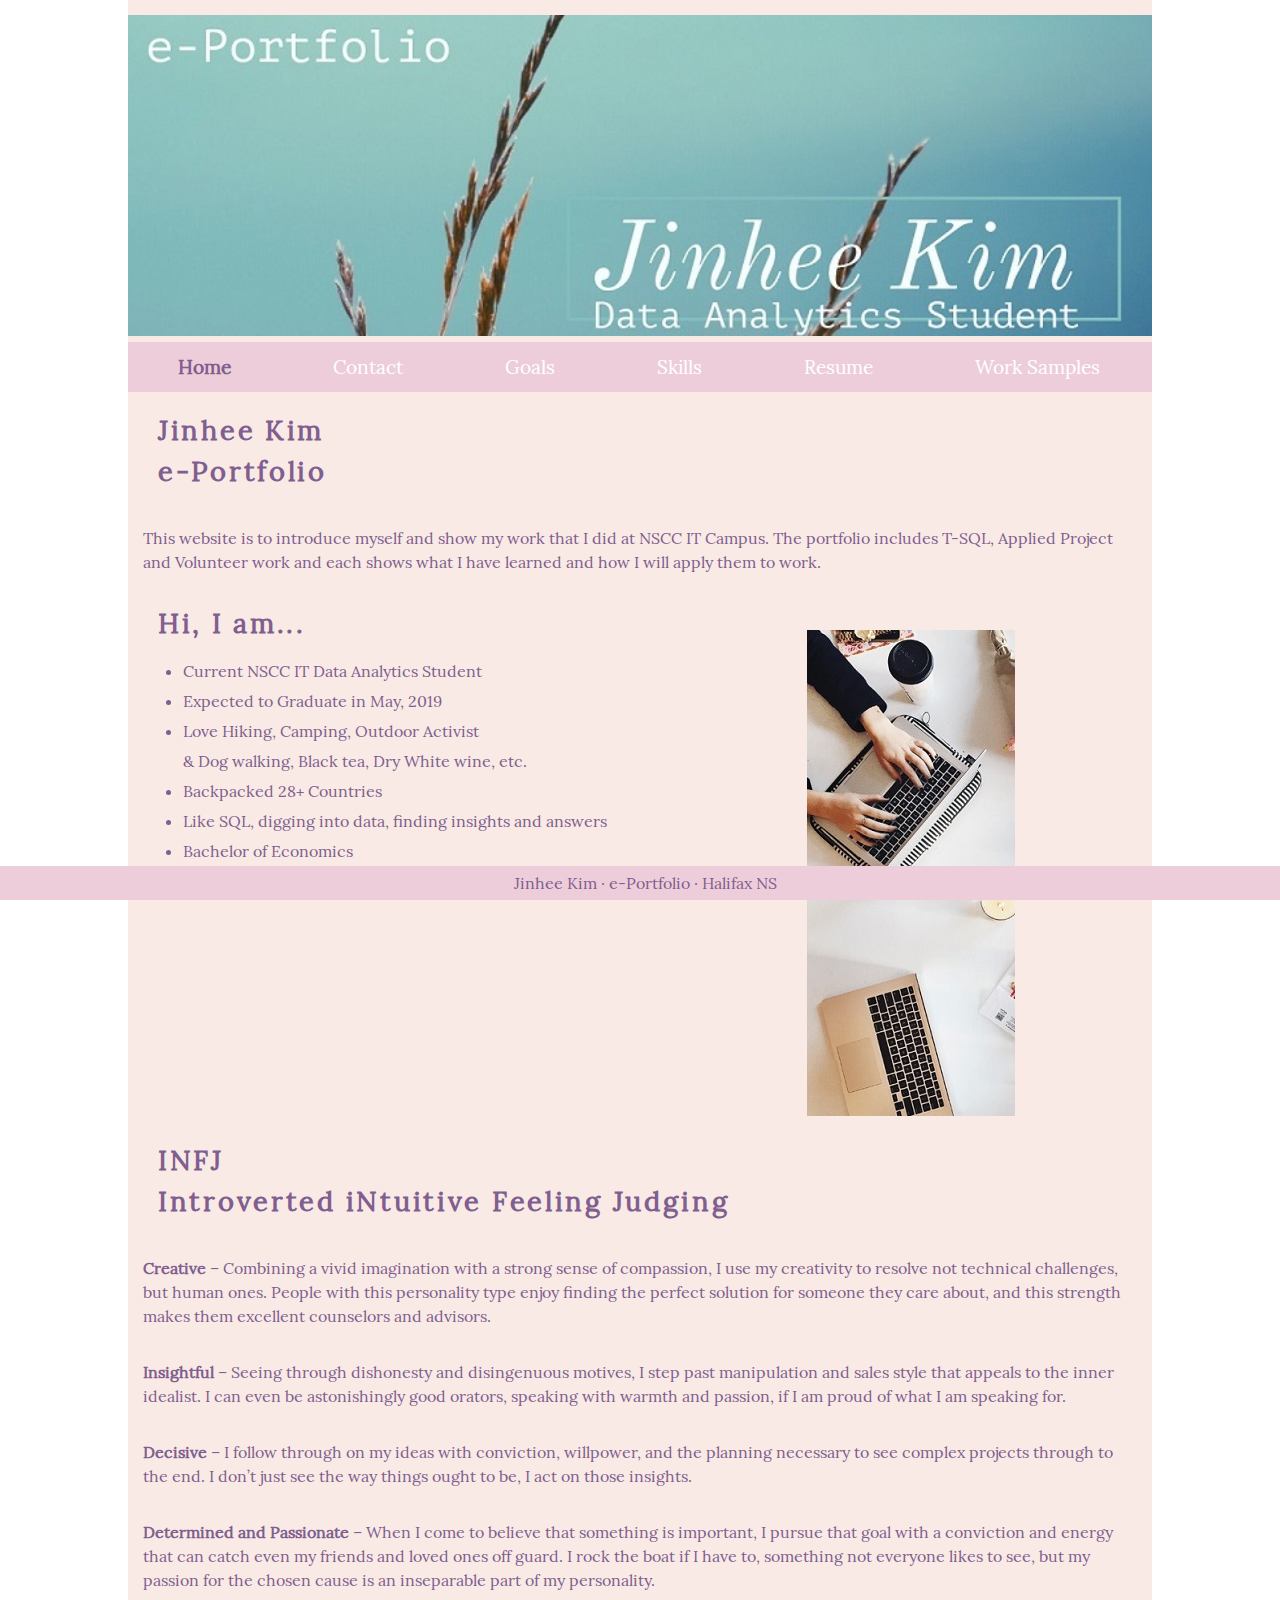
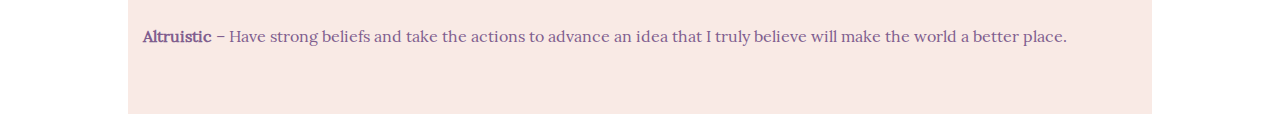
==== index.html @ f3caeade "Add files via upload" ====
<!DOCTYPE html>
<html lang="en">
<head>
    <!--
      ePortfolio
      Author: Jinhee Kim
      Date: April 12, 2018
      Filename: index.html
   -->
    <meta charset="UTF-8" />
    <title> Jinhee Kim | Home </title>
    <meta name="viewport" content="width=device-width, initial-scale=1">
    <link href="styles.css" rel="stylesheet" />
</head>

<body>
    <header>
	  <img src="mypost2.jpg" alt="main" />
		<nav class="menu">
		    <a id="navicon" href="#"><img src="navicon.png" alt="" /></a>
            <ul class="navmenu">
             <li><a class="active" href="index.html"> Home </a></li>
			 <li><a href="contact.html" >Contact </a></li>
             <li><a href="goals.html" > Goals </a></li>
             <li><a href="skills.html" > Skills </a></li>
             <li><a href="resume.html" > Resume </a></li>
   			 <li><a href="worksamples.html" > Work Samples </a></li>
            </ul>
        </nav>
    </header>
   
	<section id="main">
	 <h1> Jinhee Kim <br /> e-Portfolio </h1>
		<p> This website is to introduce myself and show my work that I did at NSCC IT Campus.	
		 The portfolio includes T-SQL, Applied Project and Volunteer work and each shows what I have 
	     learned and how I will apply them to work.</p>
	 
	 <article id="home"> 
		<h1> Hi, I am... </h1> 
		  <ul class="content">
			<li> Current NSCC IT Data Analytics Student  </li>
			<li> Expected to Graduate in May, 2019 </li>
			<li> Love Hiking, Camping, Outdoor Activist
			<br /> & Dog walking, Black tea, Dry White wine, etc. </li>
			<li> Backpacked 28+ Countries </li>
			<li> Like SQL, digging into data, finding insights and answers </li>
			<li> Bachelor of Economics </li>
			<li> Speak Korean, English, Spanish </li>
		  </ul>
	 </article>
	 
	 <aside id="home">
		<img src="ref1.jpg" alt="" />
	 </aside>
	</section>
		
	<section id="homesub">
		<h1> INFJ <br /> Introverted iNtuitive Feeling Judging </h1>
		 <p> <Strong> Creative  </Strong>  – Combining a vivid imagination with a strong sense of compassion, I use my creativity to resolve not 
		 technical challenges, but human ones. People with this personality type enjoy finding the perfect solution for someone 
		 they care about, and this strength makes them excellent counselors and advisors. </p>
		 <p>  <Strong> Insightful </Strong>– Seeing through dishonesty and disingenuous motives, I step past manipulation and sales
		 style that appeals to the inner idealist. I can even be astonishingly good orators, speaking with warmth and passion, 
		 if I am proud of what I am speaking for. </p>
		 <p>  <Strong> Decisive </Strong>– I follow through on my ideas with conviction, willpower, and the planning necessary 
		 to see complex projects through to the end. I don’t just see the way things ought to be, I act on those insights. </p>
		 <p> <Strong> Determined and Passionate</Strong> – When I come to believe that something is important, I pursue that goal with 
		 a conviction and energy that can catch even my friends and loved ones off guard. I rock the boat if I have to, something not
		 everyone likes to see, but my passion for the chosen cause is an inseparable part of my personality. </p>
		 <p> <Strong> Altruistic </Strong>– Have strong beliefs and take the actions to advance an idea that I truly
		 believe will make the world a better place. </p>
	</section>
	
<footer>
Jinhee Kim &#183; e-Portfolio &#183; Halifax NS
</footer>

</body>
</html>
---- styles.css ----
@charset "utf-8";

@font-face{
    font-family: Lora-Regular; /* Google Free Font */ 
	src: url('Lora-Regular.ttf') format('truetype');
}
/*
   eportfolio Style Sheet
   Author: Jinhee Kim
   Date: Apr 12, 2018

   Filename: styles.css
*/
/* =========================================
	Html and Body Styles 
	======================================== */

html {
    background-color: white;
    height: 100%;
	font-family: Lora-Regular, sans-serif, Geneva;
	/*rgb(249,234,229);
	-webkit-box-sizing: border-box;
	-moz-box-sizing: border-box;
	box-sizing: border-box;*/
}

body {
	width: 100%;
	max-width: 1024px;
	min-height: 100%;
	margin: 0;
	padding-top: 15px;
	padding-bottom: 50px;
	margin-left: auto;
	margin-right: auto;
	line-height: 1.5;
	color: rgb(128, 94, 143); /* purple */
	background-color: #F9EAE5;
	-webkit-box-sizing: border-box;
	-moz-box-sizing: border-box;
	box-sizing: border-box;
}

	
/* =========================================
		Main Styles 
	======================================== */

main {
	overflow: auto;
	position: relative; 
}

/* =========================================
	Header/Navigation Styles 
	======================================== */

body > header > img {
	width: 100%;
}

ul.navmenu {
	display: -webkit-flex;
	display: flex;
	flex-flow: row wrap;
	margin-left:auto;
	margin-right:auto;
	justify-content: space-around;
	text-align: center;
	background-color: #EECDDA;
}

ul.navmenu li {
	list-style-type: none;
	margin: 0;
	padding: 0;	
}

nav > ul > li > a {
	font-size: 1.2em;
	height: 50px;
	line-height: 50px;
	text-align: center;
	text-decoration: none;
	color: white;
	background-color: rgb(238, 205, 218);
}

ul.navmenu a.active {
	font-weight: bold;
	color: rgb(128, 94, 143);
}

/* =========================================
		Base Flex Styles 
	======================================== */

section {
	display: -webkit-flex;
	display: flex;
	-webkit-flex-flow: row nowrap;
	flex-flow: row wrap;
	color: rgb(128, 94, 143); /* purple */
	padding-left: 15px;
	padding-right: 15px;
}

section#resumemain {
	display: -webkit-flex;
	display: flex;
	-webkit-flex-flow: row wrap;
	flex-flow: row wrap;
	color: rgb(128, 94, 143); /* purple */
	padding: 15px;
}

section#homesub {
	display: flex;
	flex: row wrap;
	align-items: stretch;
}

/* =========================================
		List image Style 
	======================================== */

article#contact ul li:first-of-type {
	list-style-image: url(email.jpg);
}

article#contact ul li:nth-of-type(2) {
	list-style-image: url(linkedin.png);
}

article#contact ul li:last-of-type {
	list-style-image: url(github.png);
}

/* =========================================
		Article Style
	======================================== */

article#pblock {
	list-style: none;
}

article#pblock {
	display: block;
}

article#contact {
	display: block;
	padding-left: 15px;
}

article#home {
	line-height: 30px;
}

/* =========================================
		Resume.HTML only Style
	======================================== */

section#resumemain p {
	color: black;
	font-weight: bold;
}

section#resumemain li {
	color: gray;
}

/* =========================================
		Aside Styles 
	======================================== */

aside {
	float: left;
	padding-top: 10px;
}


/* =========================================
		Basic headings Styles 
	======================================== */

h1, h2 {
	font-family: Lora-Regular, Geneva, sans-serif;	
}

h1 {
	font-size: 1.7em;
	letter-spacing: 0.1em;
	padding-left: 15px;
}

h2 {
	font-size: 1.3em;
	letter-spacing: 0.05em;
	color: #016187;
}

/* =========================================
		Pulldown Styles 
	======================================== */

a#navicon {
	display: none;
}

/* =========================================
		Mobile Styles 
	======================================== */

@media only screen and (max-width: 480px) {
	
	a#navicon {
		display: block;
	}
	
	nav ul.navmenu  {
		display: none;
	}
	
	a#navicon:hover+ul, nav ul:hover {
		display: block;
		list-style: none;
	}

	ul.navmenu {
		display: -webkit-flex;
		display: flex;
		flex-direction: column;
		align-items: center;
		margin-left:auto;
		margin-right:auto;
		width: 80%;
	}

	section#main {
		display: flex;
		flex: row wrap;
	}
	
	section#homesub {
		display: none;
	}

	aside {
		display: none;
	}
	
}

/* =========================================
		Tablet Styles 
	======================================== */

@media only screen and (min-width: 481px) {
		
	ul.navmenu {
		display: -webkit-flex;
		display: flex;
		flex-flow: row wrap;	
		list-style-type: none;
		margin: 0;
		padding: 0;
	}

     ul.navmenu li {
		margin-right: 2px;
		color: rgb(128, 94, 143); /* purple */
	}

	nav > ul > li > a {
		font-size: 1.2em;
		height: 50px;
		line-height: 50px;
		text-align: center;
		text-decoration: none;
		color: white;
		background-color: rgb(238, 205, 218);
	}
	
	aside#home {
		position: relative;
		left: 200px;
		margin-top:30px;
	}

	section#flexrow {
		display: flex;
		flex-flow: row wrap;
	}	
}

/* =========================================
		Desktop Styles 
	======================================== */

@media only screen and (min-width: 769px) {
	
	ul.navmenu {
		list-style-type: none;
		margin: 0;
		padding: 0;
	}

	nav > ul > li > a {
		font-size: 1.2em;
		height: 50px;
		line-height: 50px;
		text-align: center;
		text-decoration: none;
		color: white;
		background-color: rgb(238, 205, 218);
	}

	aside#home {
		position: relative;
		left: 200px;
		margin-top:30px;
	}
}

/* =========================================
		Footer Styles 
	======================================== */

footer {
	position: fixed;
	bottom: 0;
	left: 0;
	padding: 5px;
	margin-top: 30px;
	width: 100%;
	background-color: rgb(238, 205, 218);
	color: rgb(128, 94, 143) ;
	text-align: center;
	font-size: 1em;
}

/*
reference: https://medialoot.com/blog/how-to-create-a-responsive-navigation-menu-using-only-css/
*/
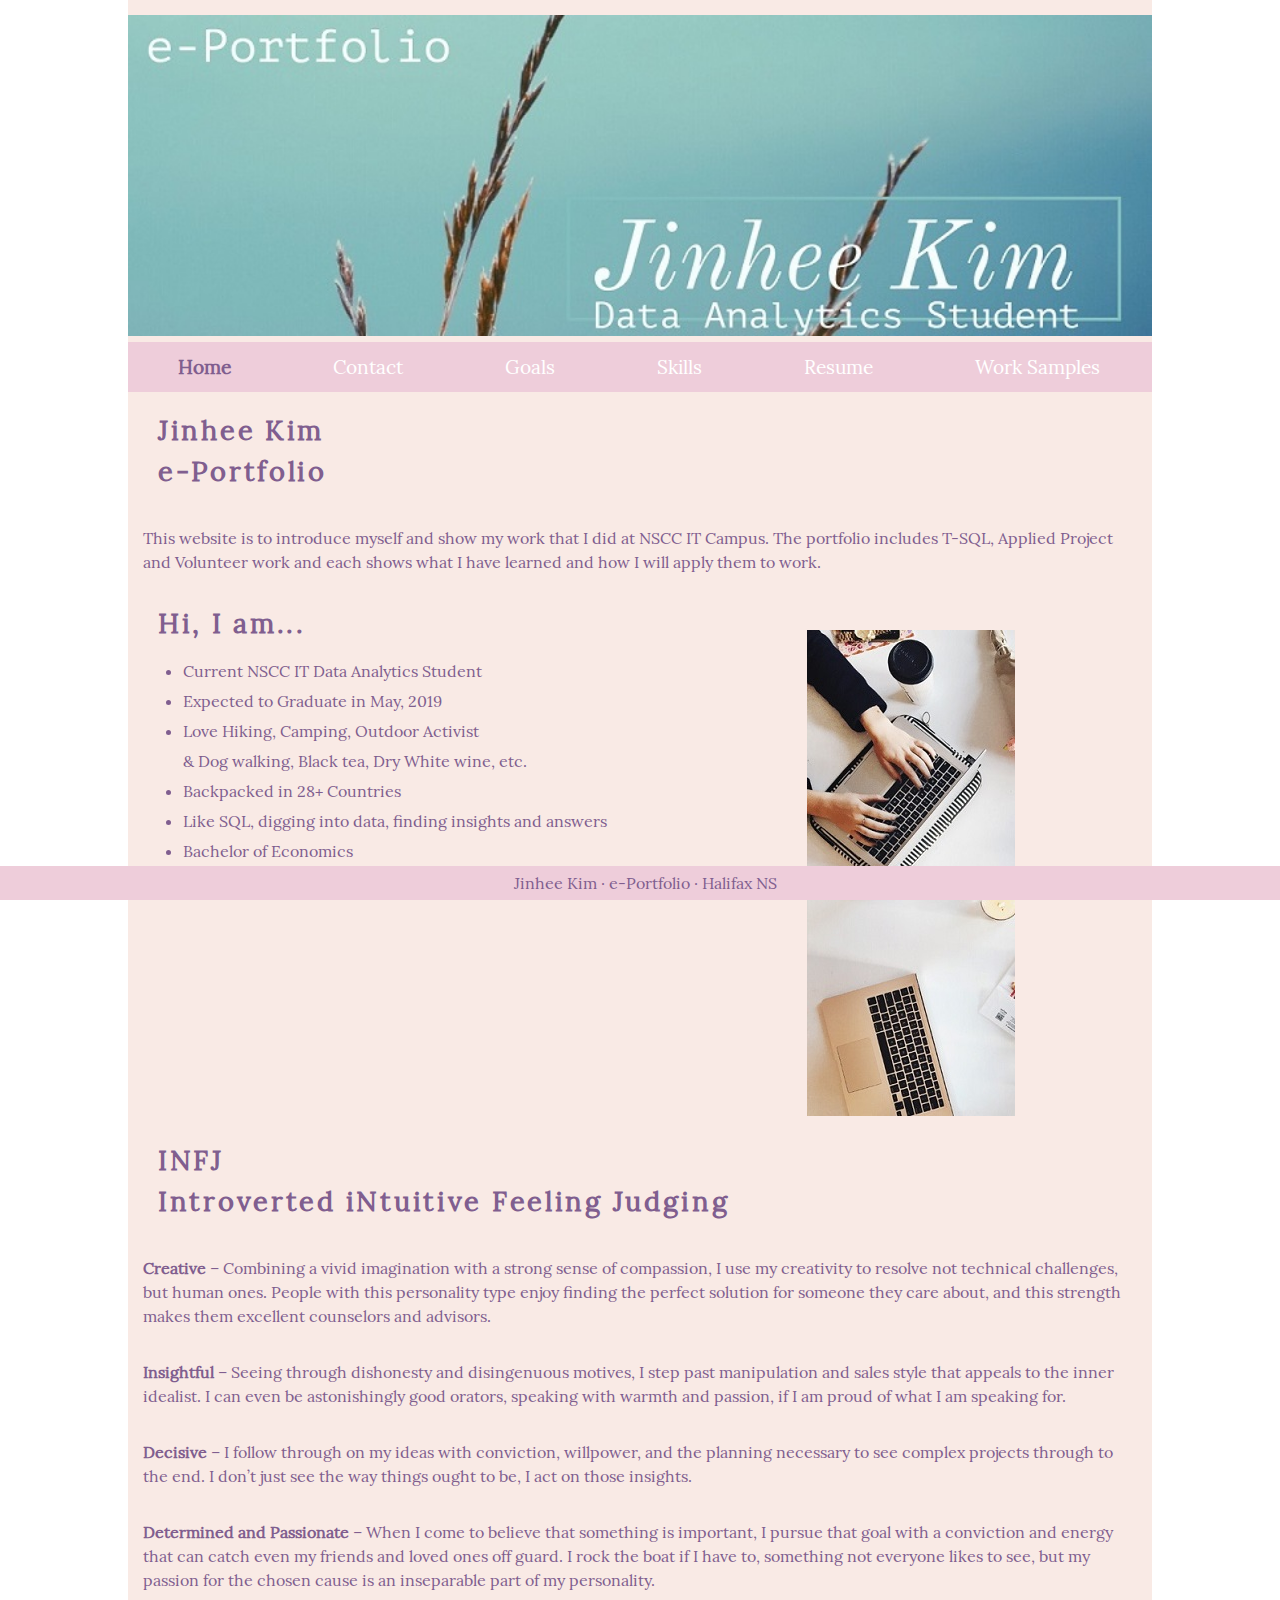
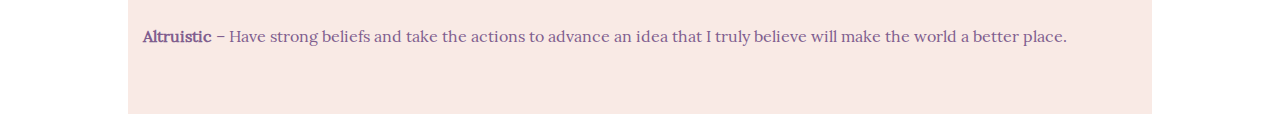
==== commit 55768666: "Update index.html" ====
--- a/index.html
+++ b/index.html
@@ -42,7 +42,7 @@
 			<li> Expected to Graduate in May, 2019 </li>
 			<li> Love Hiking, Camping, Outdoor Activist
 			<br /> & Dog walking, Black tea, Dry White wine, etc. </li>
-			<li> Backpacked 28+ Countries </li>
+			<li> Backpacked in 28+ Countries </li>
 			<li> Like SQL, digging into data, finding insights and answers </li>
 			<li> Bachelor of Economics </li>
 			<li> Speak Korean, English, Spanish </li>
@@ -76,4 +76,4 @@
 </footer>
 
 </body>
-</html>+</html>
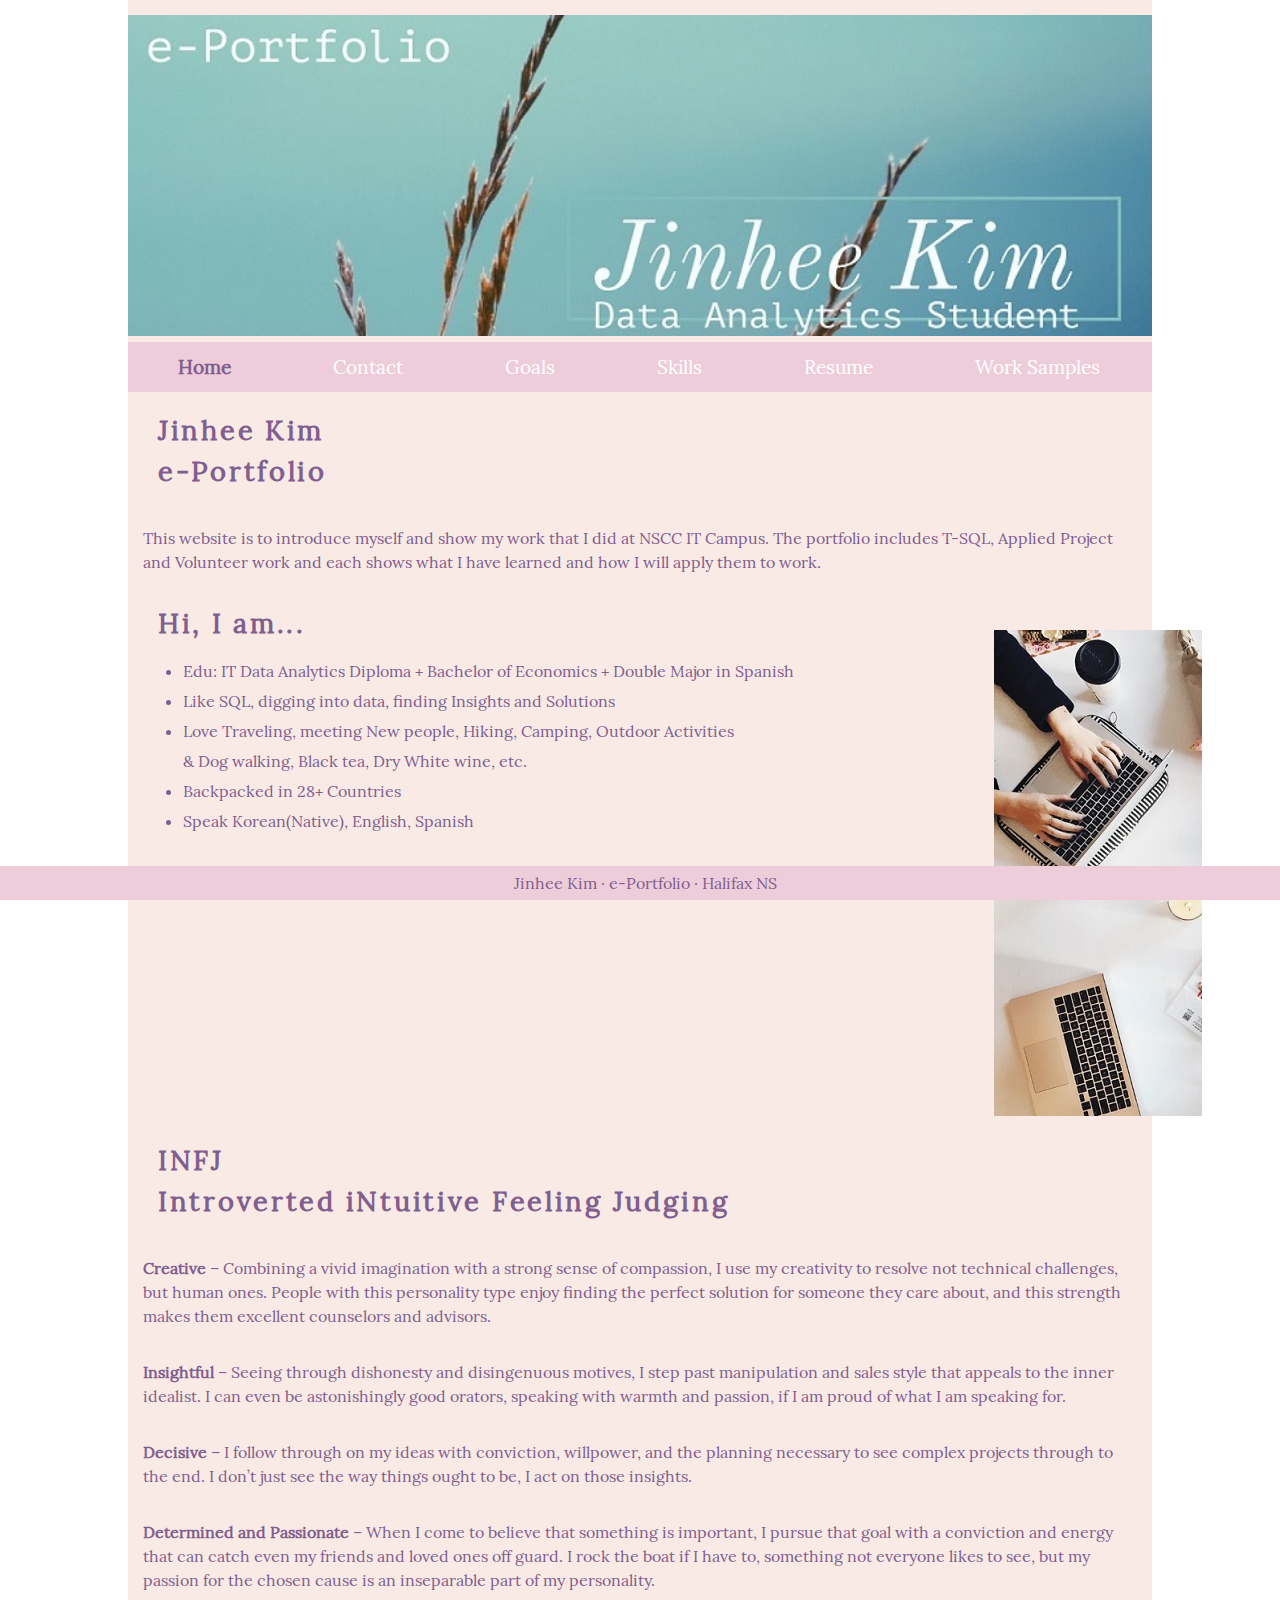
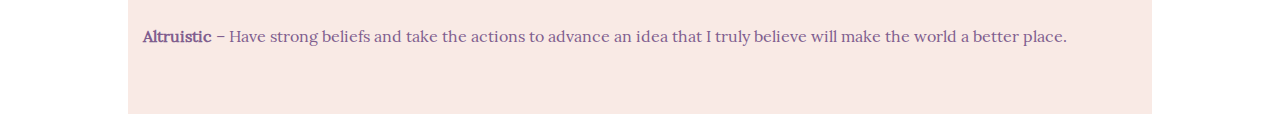
==== commit b634fadf: "Update index.html" ====
--- a/index.html
+++ b/index.html
@@ -4,7 +4,7 @@
     <!--
       ePortfolio
       Author: Jinhee Kim
-      Date: April 12, 2018
+      Last Update: April 14, 2019
       Filename: index.html
    -->
     <meta charset="UTF-8" />
@@ -38,14 +38,12 @@
 	 <article id="home"> 
 		<h1> Hi, I am... </h1> 
 		  <ul class="content">
-			<li> Current NSCC IT Data Analytics Student  </li>
-			<li> Expected to Graduate in May, 2019 </li>
-			<li> Love Hiking, Camping, Outdoor Activist
+			<li> Edu: IT Data Analytics Diploma + Bachelor of Economics + Double Major in Spanish</li>
+			<li> Like SQL, digging into data, finding Insights and Solutions </li>
+			<li> Love Traveling, meeting New people, Hiking, Camping, Outdoor Activities
 			<br /> & Dog walking, Black tea, Dry White wine, etc. </li>
 			<li> Backpacked in 28+ Countries </li>
-			<li> Like SQL, digging into data, finding insights and answers </li>
-			<li> Bachelor of Economics </li>
-			<li> Speak Korean, English, Spanish </li>
+			<li> Speak Korean(Native), English, Spanish </li>
 		  </ul>
 	 </article>
 	 
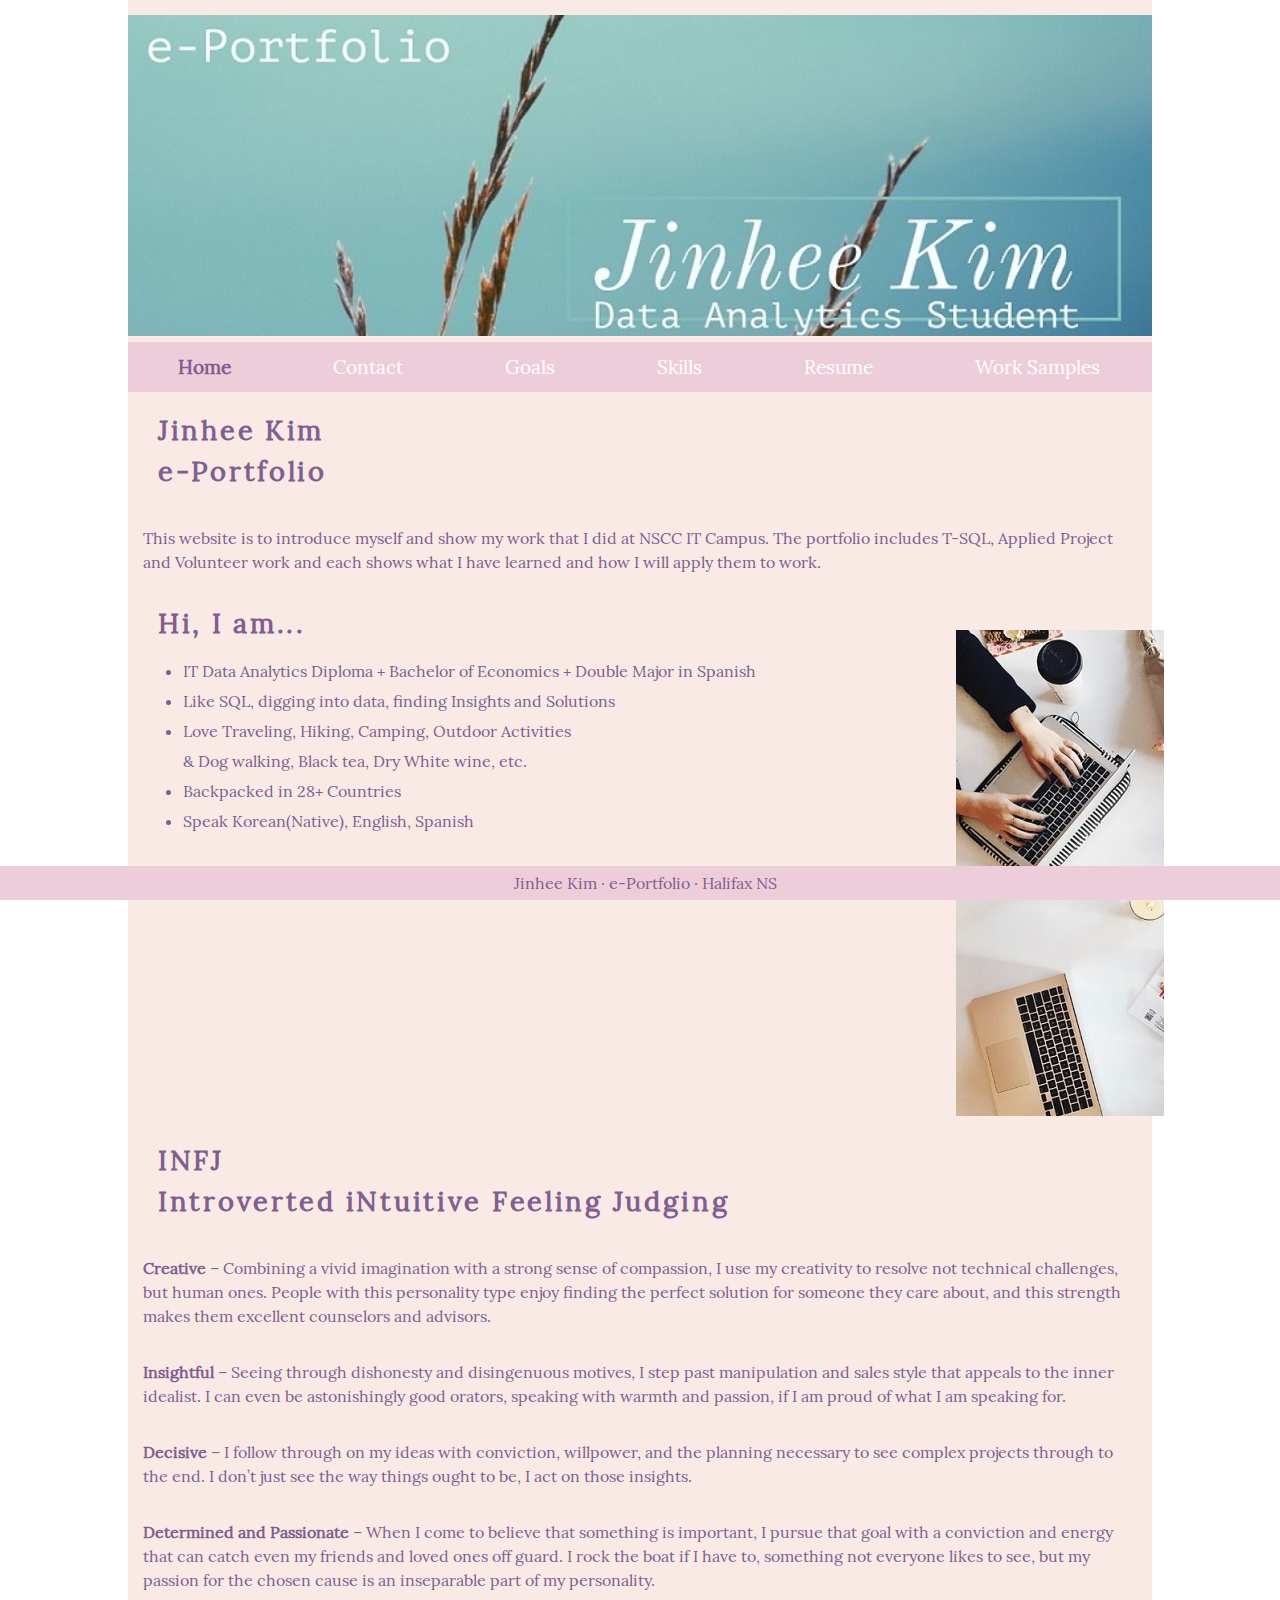
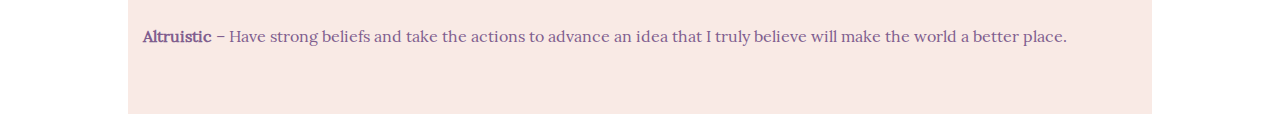
==== commit 01ef830a: "Update index.html" ====
--- a/index.html
+++ b/index.html
@@ -38,9 +38,9 @@
 	 <article id="home"> 
 		<h1> Hi, I am... </h1> 
 		  <ul class="content">
-			<li> Edu: IT Data Analytics Diploma + Bachelor of Economics + Double Major in Spanish</li>
+			<li> IT Data Analytics Diploma + Bachelor of Economics + Double Major in Spanish</li>
 			<li> Like SQL, digging into data, finding Insights and Solutions </li>
-			<li> Love Traveling, meeting New people, Hiking, Camping, Outdoor Activities
+			<li> Love Traveling, Hiking, Camping, Outdoor Activities
 			<br /> & Dog walking, Black tea, Dry White wine, etc. </li>
 			<li> Backpacked in 28+ Countries </li>
 			<li> Speak Korean(Native), English, Spanish </li>
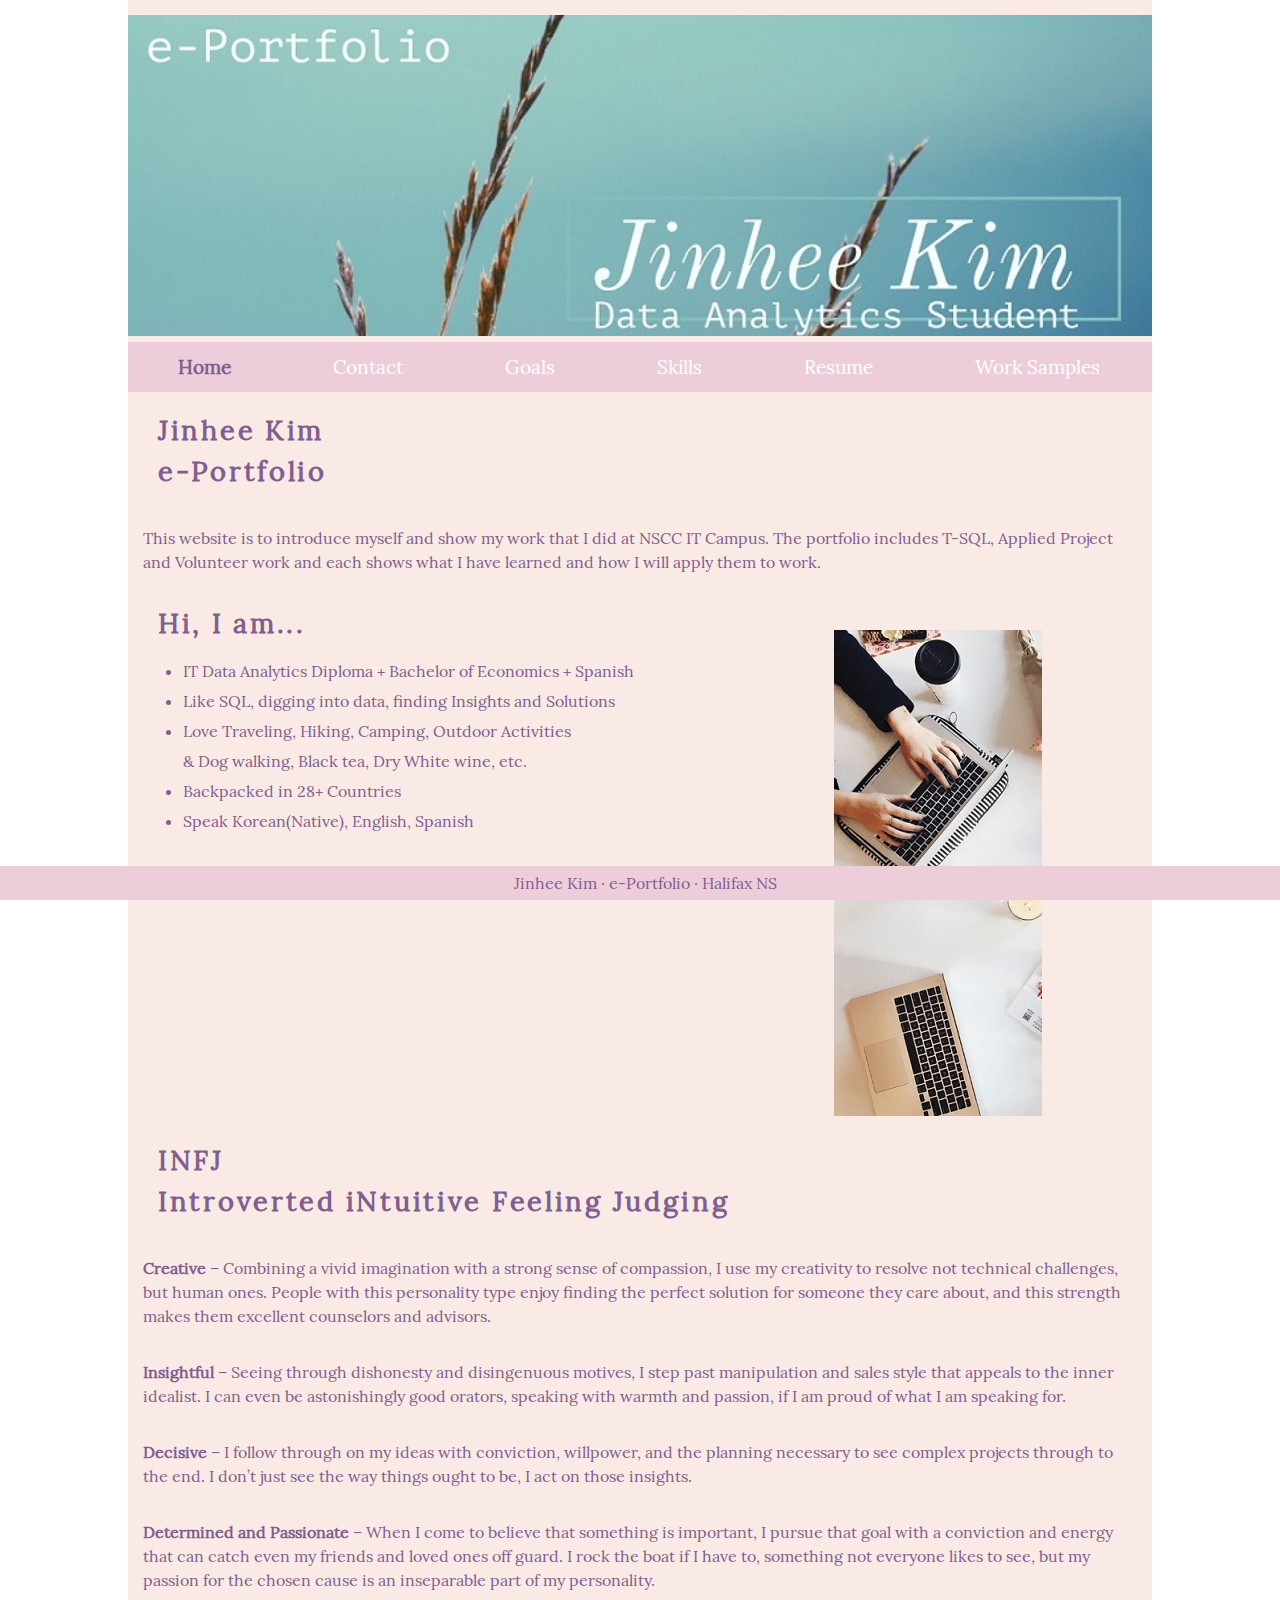
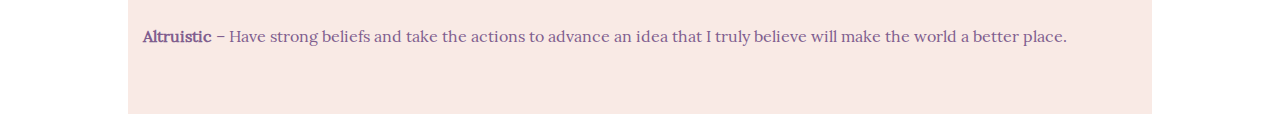
==== commit 0a1cb97f: "Update index.html" ====
--- a/index.html
+++ b/index.html
@@ -38,7 +38,7 @@
 	 <article id="home"> 
 		<h1> Hi, I am... </h1> 
 		  <ul class="content">
-			<li> IT Data Analytics Diploma + Bachelor of Economics + Double Major in Spanish</li>
+			<li> IT Data Analytics Diploma + Bachelor of Economics + Spanish</li>
 			<li> Like SQL, digging into data, finding Insights and Solutions </li>
 			<li> Love Traveling, Hiking, Camping, Outdoor Activities
 			<br /> & Dog walking, Black tea, Dry White wine, etc. </li>
